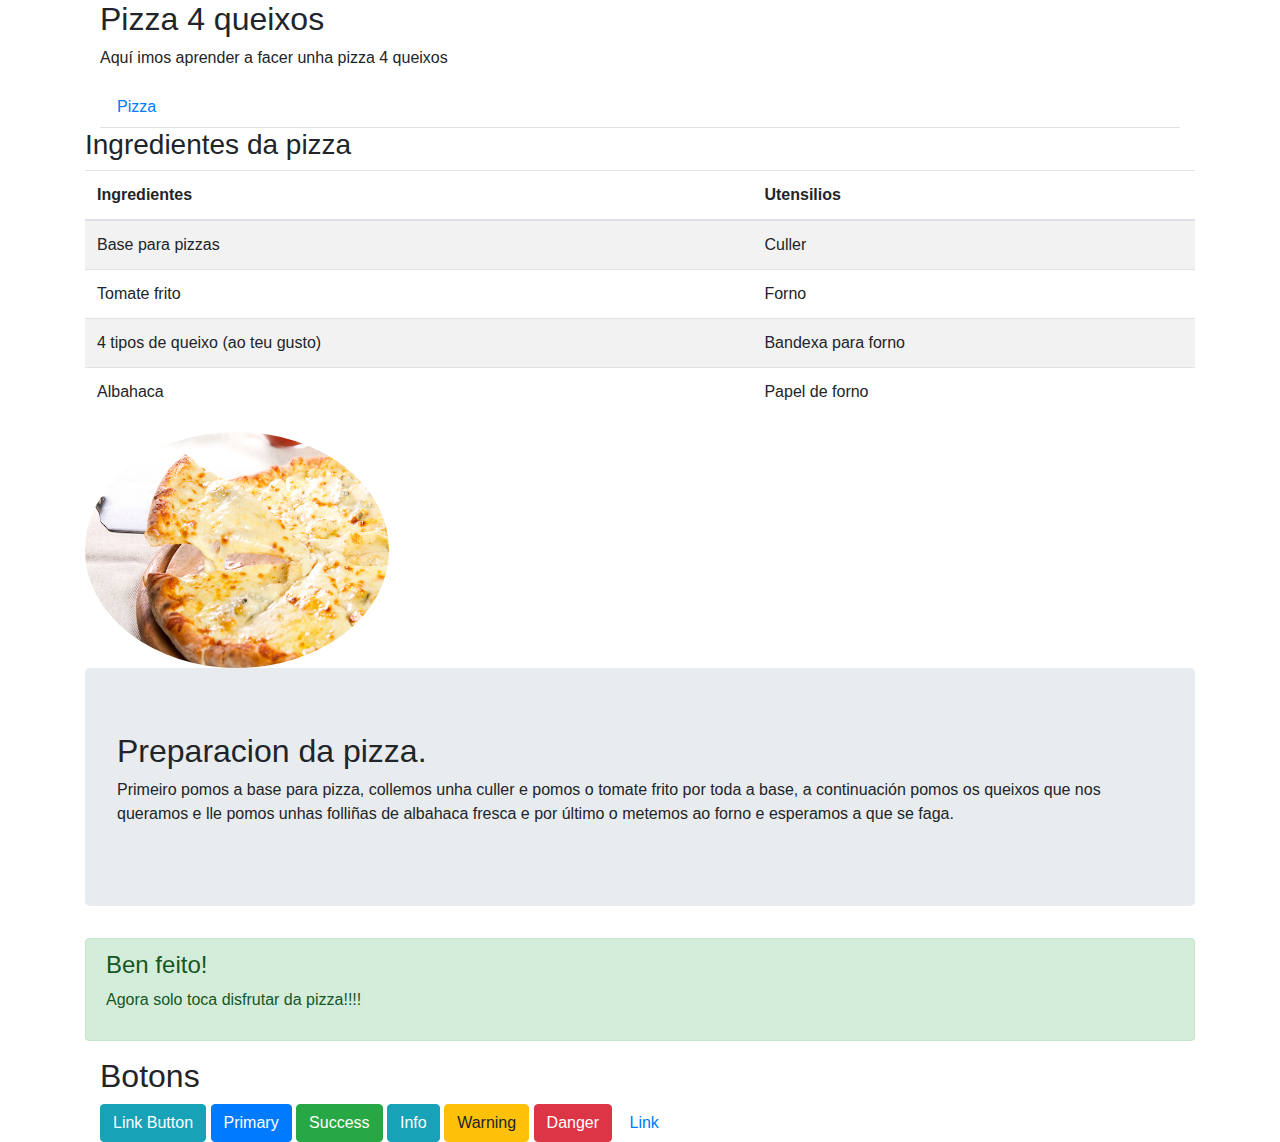
==== recetas de la abuela/pizza.html @ 46d5ae9c "Add files via upload" ====
<!DOCTYPE html>
<html lang="gl">

<head>
  <title>Pizza</title>
  <meta charset="utf-8">
  <meta name="viewport" content="width=device-width, initial-scale=1">
  <link rel="stylesheet" href="https://maxcdn.bootstrapcdn.com/bootstrap/4.1.0/css/bootstrap.min.css">
  <script src="https://ajax.googleapis.com/ajax/libs/jquery/3.3.1/jquery.min.js"></script>
  <script src="https://cdnjs.cloudflare.com/ajax/libs/popper.js/1.14.0/umd/popper.min.js"></script>
  <script src="https://maxcdn.bootstrapcdn.com/bootstrap/4.1.0/js/bootstrap.min.js"></script>
</head>

<body>
  <div class="container">
    <div class="container">
      <h2>Pizza 4 queixos</h2>
      <p>Aquí imos aprender a facer unha pizza 4 queixos</p>
      <ul class="nav nav-tabs">
        <li class="nav-item">
          <a class="nav-link" href="https://www.recetasderechupete.com/wp-content/uploads/2016/11/pizza_cuatro_quesos.jpg?width=1200&enable=upscale">Pizza</a>
        </li>
      </ul>
    </div>
    <h3>Ingredientes da pizza</h3>

  <table class="table table-striped">
      <thead>
        <tr>
          <th>Ingredientes</th>
          <th>Utensilios</th>
        </tr>
      </thead>
      <tbody>
        <tr>
          <td>Base para pizzas</td>
          <td>Culler</td>
          
        </tr>
        <tr>
          <td>Tomate frito</td>
          <td>Forno</td>
          
        </tr>
        <tr>
          <td>4 tipos de queixo (ao teu gusto)</td>
          <td>Bandexa para forno</td>
          
        </tr>
        <tr>
          <td>Albahaca</td>
          <td>Papel de forno</td>
          
        </tr>
    </tbody>
    </table>
    <img src="fotos/pizza.jpg" class="rounded-circle" alt="Cinque Terre" width="304" height="236" >


    <div class="jumbotron">
      <h2>Preparacion da pizza.</h2>
      <p>Primeiro pomos a base para pizza, collemos unha culler e pomos o tomate frito por toda a base, a continuación pomos os queixos que nos queramos e lle pomos unhas folliñas de albahaca fresca e por último o metemos ao forno e esperamos a que se faga.</p>
    </div>
<div class="alert alert-success" role="alert">
<h4 class="alert-heading">Ben feito!</h4>
<p>Agora solo toca disfrutar da pizza!!!!</p>
</div>
    
    <div class="container">
      <h2>Botons</h2>
      <a href="#" class="btn btn-info" role="button">Link Button</a>
      <button type="button" class="btn btn-primary">Primary</button>
      <button type="button" class="btn btn-success">Success</button>
      <button type="button" class="btn btn-info">Info</button>
      <button type="button" class="btn btn-warning">Warning</button>
      <button type="button" class="btn btn-danger">Danger</button>
      <button type="button" class="btn btn-link">Link</button>

    </div>



</body>

</html>
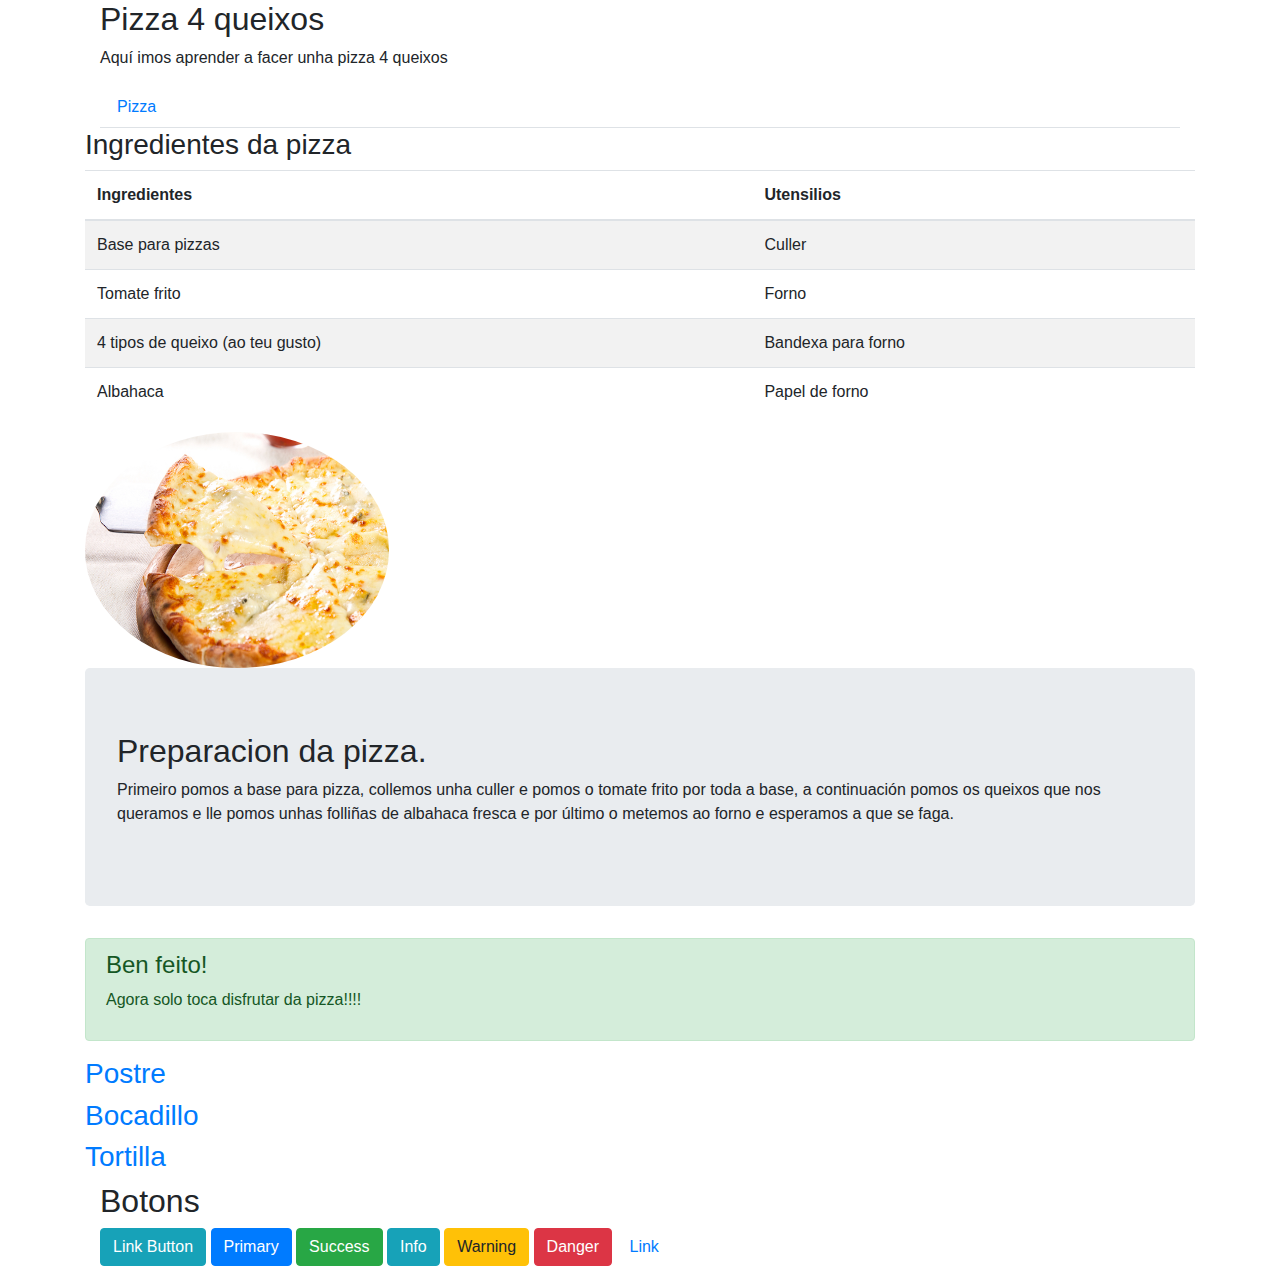
==== commit 7f427cf2: "Add files via upload" ====
--- a/recetas de la abuela/pizza.html
+++ b/recetas de la abuela/pizza.html
@@ -65,6 +65,18 @@
 <h4 class="alert-heading">Ben feito!</h4>
 <p>Agora solo toca disfrutar da pizza!!!!</p>
 </div>
+
+
+<h3><a href="postre.html"> Postre</a></h3>
+
+<h3><a href="bocadillo.html"> Bocadillo</a></h3>
+
+
+<h3><a href="tortilla.html"> Tortilla</a></h3>
+
+
+
+
     
     <div class="container">
       <h2>Botons</h2>
